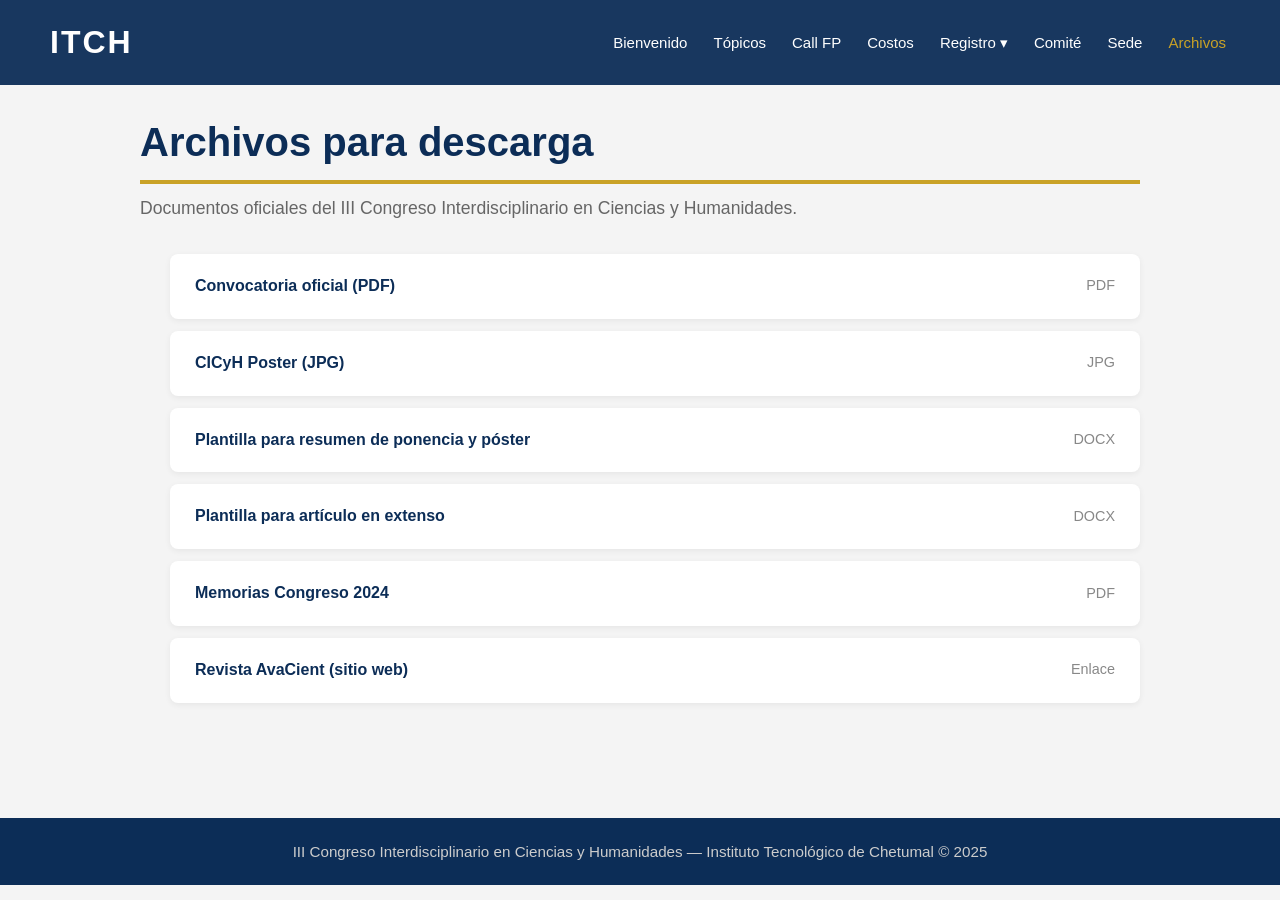
==== archivos.html @ 8d5da8f0 "archivos iniciales" ====
<!DOCTYPE html>
<html lang="es">
<head>
    <meta charset="UTF-8">
    <meta name="viewport" content="width=device-width, initial-scale=1.0">
    <title>Archivos — III Congreso Interdisciplinario</title>
    <link rel="stylesheet" href="css/style.css">
</head>
<body>

    <header>
        <nav class="navbar">
            <div class="logo"><a href="index.html"><h2>ITCH</h2></a></div>
            <ul class="menu">
                <li><a href="index.html">Bienvenido</a></li>
                <li><a href="topicos.html">Tópicos</a></li>
                <li><a href="call-fp.html">Call FP</a></li>
                <li><a href="costos.html">Costos</a></li>
                <li>
                    <a href="#">Registro ▾</a>
                    <ul class="submenu">
                        <li><a href="registro-publicacion.html">Trabajo con publicación</a></li>
                        <li><a href="registro-sin-publicacion.html">Trabajo sin publicación</a></li>
                        <li><a href="registro-asistente.html">Asistente</a></li>
                    </ul>
                </li>
                <li><a href="comite.html">Comité</a></li>
                <li><a href="sede.html">Sede</a></li>
                <li><a href="archivos.html" class="activo">Archivos</a></li>
            </ul>
        </nav>
    </header>

    <main class="pagina">

        <h1>Archivos para descarga</h1>
        <p class="subtitulo">Documentos oficiales del III Congreso Interdisciplinario en Ciencias y Humanidades.</p>

        <ul class="lista-archivos">

            <li>
                <a href="archivos/convocatoria.pdf" download>Convocatoria oficial (PDF)</a>
                <span class="tipo">PDF</span>
            </li>

            <li>
                <a href="archivos/cicyh-poster.jpg" download>CICyH Poster (JPG)</a>
                <span class="tipo">JPG</span>
            </li>

            <li>
                <a href="archivos/plantilla-resumen-poster.docx" download>Plantilla para resumen de ponencia y póster</a>
                <span class="tipo">DOCX</span>
            </li>

            <li>
                <a href="archivos/plantilla-articulo-extenso.docx" download>Plantilla para artículo en extenso</a>
                <span class="tipo">DOCX</span>
            </li>

            <li>
                <a href="archivos/memorias-congreso-2024.pdf" download>Memorias Congreso 2024</a>
                <span class="tipo">PDF</span>
            </li>

            <li>
                <a href="https://avacient.itchetumal.edu.mx/" target="_blank">Revista AvaCient (sitio web)</a>
                <span class="tipo">Enlace</span>
            </li>

        </ul>

    </main>

    <footer>
        <p>III Congreso Interdisciplinario en Ciencias y Humanidades — Instituto Tecnológico de Chetumal © 2025</p>
    </footer>

    <script src="js/script.js"></script>
</body>
</html>
---- css/style.css ----
/* ============================================================
   style.css — III Congreso Interdisciplinario en Ciencias y Humanidades
   Instituto Tecnológico de Chetumal (ITCH)
   HTML + CSS vanilla. Diseño pensado para escritorio.
   ============================================================ */

/* --- Reset: elimina márgenes y bordes por defecto del navegador --- */
* {
    margin: 0;
    padding: 0;
    box-sizing: border-box;
    font-family: Arial, Helvetica, sans-serif;
}

body {
    background-color: #f4f4f4;
    color: #333;
    min-width: 1024px;
}

/* ============================================================
   BARRA DE NAVEGACIÓN — Flexbox horizontal
   ============================================================ */

.navbar {
    width: 100%;
    height: 85px;
    background-color: rgba(12, 45, 87, 0.95);
    display: flex;
    justify-content: space-between;
    align-items: center;
    padding: 0 50px;
    position: fixed;
    top: 0;
    z-index: 1000;
    backdrop-filter: blur(5px);
}

.logo a {
    text-decoration: none;
}

.logo h2 {
    color: white;
    font-size: 32px;
    letter-spacing: 2px;
}

.menu {
    display: flex;
    list-style: none;
    gap: 18px;
    align-items: center;
}

.menu > li {
    position: relative;
}

.menu li a {
    text-decoration: none;
    color: white;
    font-size: 15px;
    transition: 0.3s;
    display: block;
    padding: 8px 4px;
}

.menu li a:hover,
.menu li a.activo {
    color: #c9a227;
}

/* Submenú de segundo nivel (Registro) */
.submenu {
    display: none;
    position: absolute;
    top: 100%;
    left: 0;
    background-color: #0c2d57;
    list-style: none;
    min-width: 240px;
    border-radius: 0 0 8px 8px;
    box-shadow: 0 4px 12px rgba(0, 0, 0, 0.3);
    padding: 8px 0;
}

.menu > li:hover .submenu {
    display: block;
}

.submenu li a {
    padding: 10px 20px;
    font-size: 14px;
}

.submenu li a:hover {
    background-color: rgba(201, 162, 39, 0.15);
}

/* ============================================================
   HERO — Portada principal (index.html)
   ============================================================ */

.hero {
    width: 100%;
    height: 100vh;
    background:
        linear-gradient(rgba(0, 0, 0, 0.55), rgba(0, 0, 0, 0.55)),
        url('../img/fondo.jpg');
    background-size: cover;
    background-position: center;
    display: flex;
    justify-content: center;
    align-items: center;
    text-align: center;
    padding: 0 20px;
}

.contenido {
    max-width: 1100px;
    margin-top: 40px;
}

.contenido h1 {
    color: white;
    font-size: 4rem;
    font-weight: 900;
    line-height: 1.1;
    letter-spacing: 2px;
    margin-bottom: 25px;
    text-transform: uppercase;
}

.texto-legal {
    color: #f1f1f1;
    font-size: 1.2rem;
    margin-bottom: 40px;
    line-height: 1.6;
}

.botones {
    display: flex;
    justify-content: center;
    align-items: center;
    gap: 20px;
}

.btn {
    background-color: #c9a227;
    color: white;
    padding: 16px 40px;
    border-radius: 10px;
    text-decoration: none;
    font-size: 18px;
    font-weight: bold;
    transition: 0.3s;
    border: none;
    cursor: pointer;
    display: inline-block;
}

.btn:hover {
    transform: translateY(-3px);
    background-color: #a88414;
}

.btn-secundario {
    background-color: #8b1e3f;
}

.btn-secundario:hover {
    background-color: #701730;
}

.btn-limpiar {
    background-color: #666;
}

.btn-limpiar:hover {
    background-color: #444;
}

/* ============================================================
   TARJETAS — Acceso rápido (index.html y archivos.html)
   ============================================================ */

.cards {
    width: 100%;
    padding: 80px 50px;
    display: grid;
    grid-template-columns: repeat(3, 1fr);
    gap: 30px;
}

.card {
    background-color: white;
    padding: 35px 28px;
    border-radius: 15px;
    box-shadow: 0 5px 15px rgba(0, 0, 0, 0.1);
    text-align: center;
    transition: 0.3s;
}

.card:hover {
    transform: translateY(-8px);
}

.card h3 {
    color: #0c2d57;
    font-size: 24px;
    margin-bottom: 12px;
}

.card p {
    color: #555;
    line-height: 1.5;
    margin-bottom: 18px;
}

.card a {
    color: #c9a227;
    font-weight: bold;
    text-decoration: none;
}

.card a:hover {
    text-decoration: underline;
}

/* ============================================================
   PÁGINAS INTERNAS — Contenedor general
   ============================================================ */

.pagina {
    max-width: 1100px;
    margin: 0 auto;
    padding: 120px 50px 60px;
}

.pagina h1 {
    color: #0c2d57;
    font-size: 2.5rem;
    margin-bottom: 10px;
    border-bottom: 4px solid #c9a227;
    padding-bottom: 15px;
}

.pagina .subtitulo {
    color: #666;
    font-size: 1.1rem;
    margin-bottom: 30px;
}

.pagina h2 {
    color: #0c2d57;
    font-size: 1.5rem;
    margin: 30px 0 15px;
}

.pagina p {
    line-height: 1.7;
    margin-bottom: 15px;
    color: #444;
}

.pagina ul,
.pagina ol {
    margin: 15px 0 15px 30px;
    line-height: 1.8;
    color: #444;
}

.pagina a {
    color: #0c2d57;
}

.info-box {
    background-color: white;
    border-left: 5px solid #c9a227;
    padding: 20px 25px;
    margin: 25px 0;
    border-radius: 0 8px 8px 0;
    box-shadow: 0 2px 8px rgba(0, 0, 0, 0.08);
}

.info-box strong {
    color: #0c2d57;
}

/* ============================================================
   TÓPICOS — Grid de 3 áreas temáticas
   ============================================================ */

.topicos-grid {
    display: grid;
    grid-template-columns: repeat(3, 1fr);
    gap: 25px;
    margin-top: 30px;
}

.topico-card {
    background-color: white;
    padding: 28px;
    border-radius: 12px;
    box-shadow: 0 4px 12px rgba(0, 0, 0, 0.1);
}

.topico-card h3 {
    color: #8b1e3f;
    font-size: 1.15rem;
    margin-bottom: 15px;
    line-height: 1.3;
}

.topico-card ul {
    margin-left: 18px;
    font-size: 0.95rem;
}

/* ============================================================
   TABLAS — Costos y fechas
   ============================================================ */

.tabla-datos {
    width: 100%;
    border-collapse: collapse;
    margin: 20px 0;
    background-color: white;
    box-shadow: 0 2px 10px rgba(0, 0, 0, 0.08);
    border-radius: 8px;
    overflow: hidden;
}

.tabla-datos th,
.tabla-datos td {
    padding: 14px 20px;
    text-align: left;
    border-bottom: 1px solid #e0e0e0;
}

.tabla-datos th {
    background-color: #0c2d57;
    color: white;
}

.tabla-datos tr:last-child td {
    border-bottom: none;
}

.tabla-datos tr:nth-child(even) {
    background-color: #f9f9f9;
}

/* Botones de descarga en Call FP */
.botones-descarga {
    display: flex;
    gap: 20px;
    margin: 25px 0;
    flex-wrap: wrap;
}

/* ============================================================
   FORMULARIOS DE REGISTRO
   ============================================================ */

.formulario {
    background-color: white;
    padding: 35px 40px;
    border-radius: 12px;
    box-shadow: 0 4px 15px rgba(0, 0, 0, 0.1);
    margin-top: 20px;
}

.grupo-campo {
    margin-bottom: 20px;
}

.grupo-campo label {
    display: block;
    font-weight: bold;
    color: #0c2d57;
    margin-bottom: 6px;
}

.grupo-campo input,
.grupo-campo select,
.grupo-campo textarea {
    width: 100%;
    padding: 12px 14px;
    border: 2px solid #ddd;
    border-radius: 8px;
    font-size: 16px;
}

.grupo-campo input:focus,
.grupo-campo select:focus,
.grupo-campo textarea:focus {
    outline: none;
    border-color: #c9a227;
}

.grupo-campo textarea {
    min-height: 90px;
    resize: vertical;
}

.grupo-campo small {
    display: block;
    color: #777;
    margin-top: 4px;
    font-size: 0.85rem;
}

.fila-dos {
    display: flex;
    gap: 20px;
}

.fila-dos .grupo-campo {
    flex: 1;
}

.botones-formulario {
    display: flex;
    gap: 15px;
    margin-top: 10px;
}

/* ============================================================
   COMITÉ — Acordeón con details/summary
   ============================================================ */

.acordeon {
    margin-top: 25px;
}

.acordeon details {
    background-color: white;
    border-radius: 8px;
    margin-bottom: 12px;
    box-shadow: 0 2px 8px rgba(0, 0, 0, 0.08);
}

.acordeon summary {
    padding: 18px 25px;
    font-size: 1.1rem;
    font-weight: bold;
    color: #0c2d57;
    cursor: pointer;
    background-color: #eef2f7;
    list-style: none;
}

.acordeon summary::before {
    content: "▶ ";
    color: #c9a227;
    font-size: 0.85rem;
}

.acordeon details[open] summary::before {
    content: "▼ ";
}

.acordeon .contenido-acordeon {
    padding: 20px 25px;
    line-height: 1.8;
}

.acordeon .contenido-acordeon ul {
    margin-left: 20px;
}

/* ============================================================
   SEDE — Datos de contacto y mapa
   ============================================================ */

.sede-info {
    display: flex;
    gap: 40px;
    margin-top: 25px;
}

.sede-datos {
    flex: 1;
}

.sede-datos a {
    color: #0c2d57;
}

.sede-mapa {
    flex: 1;
    min-height: 380px;
    border-radius: 12px;
    overflow: hidden;
    border: 2px solid #ddd;
}

.sede-mapa iframe {
    width: 100%;
    height: 380px;
    border: 0;
}

/* ============================================================
   ARCHIVOS — Lista de descargas
   ============================================================ */

.lista-archivos {
    list-style: none;
    margin: 25px 0;
    padding: 0;
}

.lista-archivos li {
    background-color: white;
    margin-bottom: 12px;
    padding: 18px 25px;
    border-radius: 8px;
    box-shadow: 0 2px 6px rgba(0, 0, 0, 0.06);
    display: flex;
    justify-content: space-between;
    align-items: center;
}

.lista-archivos a {
    color: #0c2d57;
    font-weight: bold;
    text-decoration: none;
}

.lista-archivos a:hover {
    color: #c9a227;
}

.lista-archivos .tipo {
    color: #888;
    font-size: 0.9rem;
}

/* ============================================================
   PÁGINA DE ÉXITO (exito.html)
   ============================================================ */

.exito {
    text-align: center;
    padding: 180px 50px 80px;
    max-width: 700px;
    margin: 0 auto;
}

.exito-icono {
    font-size: 5rem;
    color: #2e7d32;
    margin-bottom: 20px;
}

.exito h1 {
    color: #0c2d57;
    font-size: 2.2rem;
    margin-bottom: 15px;
}

.exito p {
    color: #555;
    font-size: 1.1rem;
    margin-bottom: 20px;
    line-height: 1.6;
}

/* ============================================================
   PIE DE PÁGINA
   ============================================================ */

footer {
    background-color: #0c2d57;
    color: white;
    text-align: center;
    padding: 25px 50px;
    margin-top: 40px;
}

footer p {
    font-size: 0.95rem;
    color: #ccc;
}
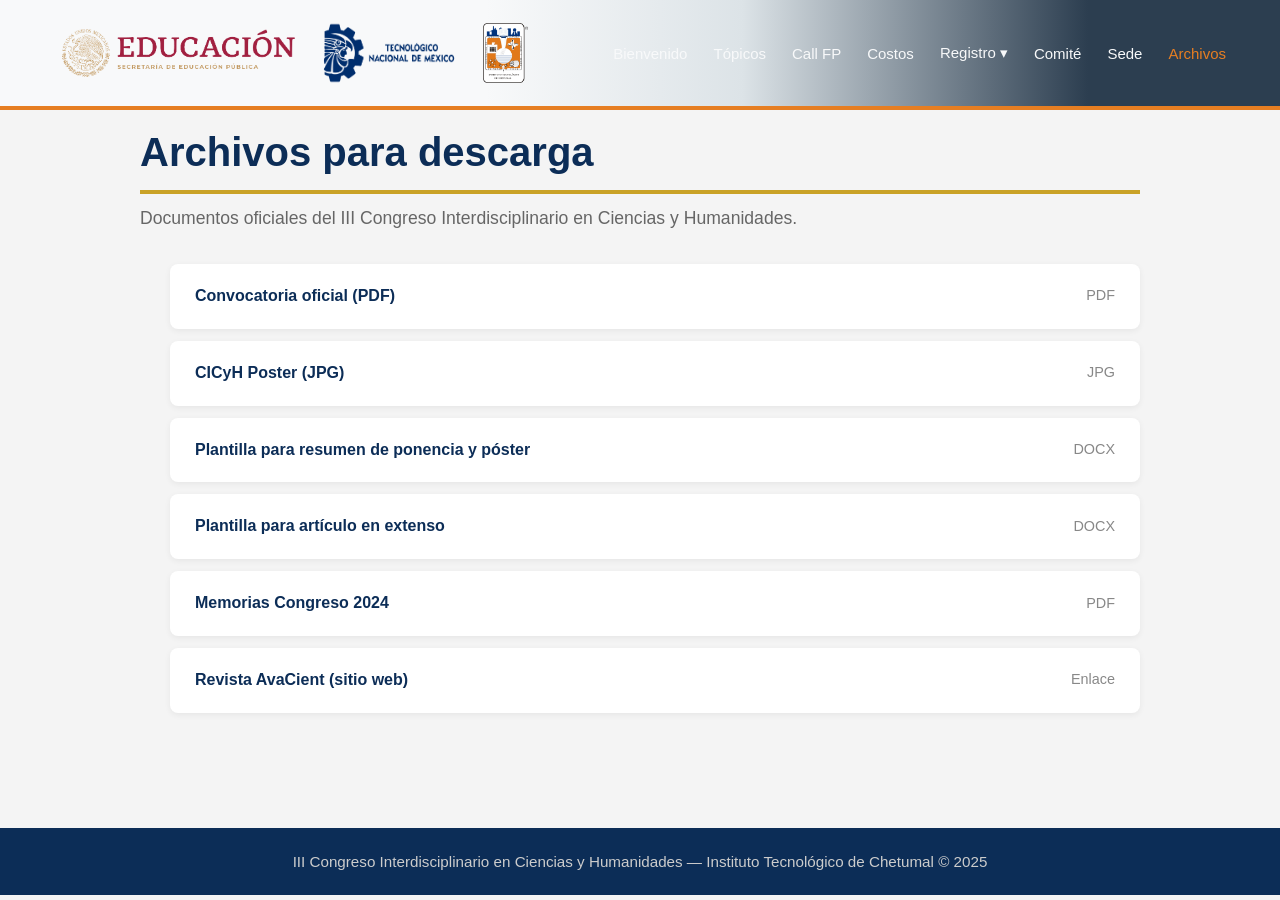
==== commit 59464b2f: "Actualización del sistema de diseño y modificacion del encabezado" ====
--- a/archivos.html
+++ b/archivos.html
@@ -9,8 +9,15 @@
 <body>
 
     <header>
-        <nav class="navbar">
-            <div class="logo"><a href="index.html"><h2>ITCH</h2></a></div>
+        <nav class="navbar navbar-institucional">
+            <!-- Bloque institucional: logos oficiales alineados a la izquierda -->
+            <div class="navbar-logos">
+                <a href="index.html" class="navbar-logos-link">
+                    <img src="img/logo_educacion.png" alt="Secretaría de Educación Pública" class="nav-logo logo-educacion">
+                    <img src="img/logo_tecnm.png" alt="Tecnológico Nacional de México" class="nav-logo logo-tecnm">
+                    <img src="img/logo_itch.png" alt="Instituto Tecnológico de Chetumal" class="nav-logo logo-itch">
+                </a>
+            </div>
             <ul class="menu">
                 <li><a href="index.html">Bienvenido</a></li>
                 <li><a href="topicos.html">Tópicos</a></li>
--- a/css/style.css
+++ b/css/style.css
@@ -18,14 +18,36 @@
     min-width: 1024px;
 }
 
+.texto-centrado {
+    text-align: center;
+    font-size: 1.2rem;
+    font-weight: bold;
+    color: #000000;
+    margin-bottom: 20px;
+    margin-top: 20px;
+    margin-left: 20px;
+    margin-right: 20px;
+}
+
+.texto-rojo {
+    color: #ff0000;
+    font-weight: bold;
+    font-size: 1.2rem;
+    margin-bottom: 20px;
+    margin-top: 20px;
+    margin-left: 20px;
+    margin-right: 20px;
+}
+
 /* ============================================================
    BARRA DE NAVEGACIÓN — Flexbox horizontal
    ============================================================ */
 
 .navbar {
     width: 100%;
-    height: 85px;
-    background-color: rgba(12, 45, 87, 0.95);
+    height: 110px;
+    /* Secondary #2C3E50 — fondo base del navbar (páginas internas) */
+    background-color: #2C3E50;
     display: flex;
     justify-content: space-between;
     align-items: center;
@@ -33,15 +55,71 @@
     position: fixed;
     top: 0;
     z-index: 1000;
-    backdrop-filter: blur(5px);
-}
-
+    /* Primary #E67E22 — borde inferior institucional */
+    border-bottom: 4px solid #E67E22;
+}
+
+/* Navbar institucional de index.html — degradado horizontal refinado */
+.navbar-institucional {
+    padding: 0 50px;
+    background: linear-gradient(
+        90deg,
+        #F8F9FA 0%,
+        #F8F9FA 38%,
+        #DCE3E7 58%,
+        #2C3E50 85%,
+        #2C3E50 100%
+    );
+}
+
+/* Bloque de logos oficiales (zona clara e intermedia del degradado) */
+.navbar-logos {
+    display: flex;
+    align-items: center;
+    flex-shrink: 0;
+    /* Aire visual extra al bloque institucional dentro del padding del navbar */
+    padding-left: 12px;
+}
+
+.navbar-logos-link {
+    display: flex;
+    align-items: center;
+    gap: 24px;
+    text-decoration: none;
+}
+
+.nav-logo {
+    display: block;
+    width: auto;
+    object-fit: contain;
+}
+
+/* Proporciones equilibradas — SEP clara, TecNM con mayor presencia, ITCH contenido */
+.navbar-logos .logo-educacion {
+    max-height: 48px;
+}
+
+.navbar-logos .logo-tecnm {
+    max-height: 62px;
+}
+
+.navbar-logos .logo-itch {
+    max-height: 60px;
+}
+
+/* Menú alineado a la derecha sobre la zona oscura del degradado */
+.navbar-institucional .menu {
+    margin-left: auto;
+}
+
+/* Logo de texto ITCH en las demás páginas del sitio */
 .logo a {
     text-decoration: none;
 }
 
 .logo h2 {
-    color: white;
+    /* Neutral #F8F9FA — texto del logo ITCH en el menú */
+    color: #F8F9FA;
     font-size: 32px;
     letter-spacing: 2px;
 }
@@ -59,7 +137,8 @@
 
 .menu li a {
     text-decoration: none;
-    color: white;
+    /* Neutral #F8F9FA — texto del menú */
+    color: #F8F9FA;
     font-size: 15px;
     transition: 0.3s;
     display: block;
@@ -68,7 +147,8 @@
 
 .menu li a:hover,
 .menu li a.activo {
-    color: #c9a227;
+    /* Secondary #E67E22 — hover y enlace activo */
+    color: #E67E22;
 }
 
 /* Submenú de segundo nivel (Registro) */
@@ -77,12 +157,15 @@
     position: absolute;
     top: 100%;
     left: 0;
-    background-color: #0c2d57;
+    /* Tertiary #2C3E50 — fondo del submenú Registro */
+    background-color: #2C3E50;
     list-style: none;
     min-width: 240px;
     border-radius: 0 0 8px 8px;
     box-shadow: 0 4px 12px rgba(0, 0, 0, 0.3);
     padding: 8px 0;
+    border: 1px solid #2C3E50;
+    border-top: none;
 }
 
 .menu > li:hover .submenu {
@@ -95,7 +178,9 @@
 }
 
 .submenu li a:hover {
-    background-color: rgba(201, 162, 39, 0.15);
+    /* Secondary #E67E22 — resaltado en submenú */
+    background-color: rgba(230, 126, 34, 0.2);
+    color: #E67E22;
 }
 
 /* ============================================================
@@ -235,7 +320,7 @@
 .pagina {
     max-width: 1100px;
     margin: 0 auto;
-    padding: 120px 50px 60px;
+    padding: 130px 50px 60px; /* 130px compensa navbar fijo de 110px */
 }
 
 .pagina h1 {
@@ -360,6 +445,23 @@
     flex-wrap: wrap;
 }
 
+/* Contraste: .pagina a pone texto azul oscuro; aquí lo corregimos por botón */
+.botones-descarga .btn {
+    color: #0c2d57; /* Amarillo/dorado: azul oscuro legible sobre fondo claro */
+}
+
+.botones-descarga .btn:hover {
+    color: #0c2d57;
+}
+
+.botones-descarga .btn.btn-secundario {
+    color: white; /* Guinda/vino: texto blanco sobre fondo oscuro */
+}
+
+.botones-descarga .btn.btn-secundario:hover {
+    color: white;
+}
+
 /* ============================================================
    FORMULARIOS DE REGISTRO
    ============================================================ */
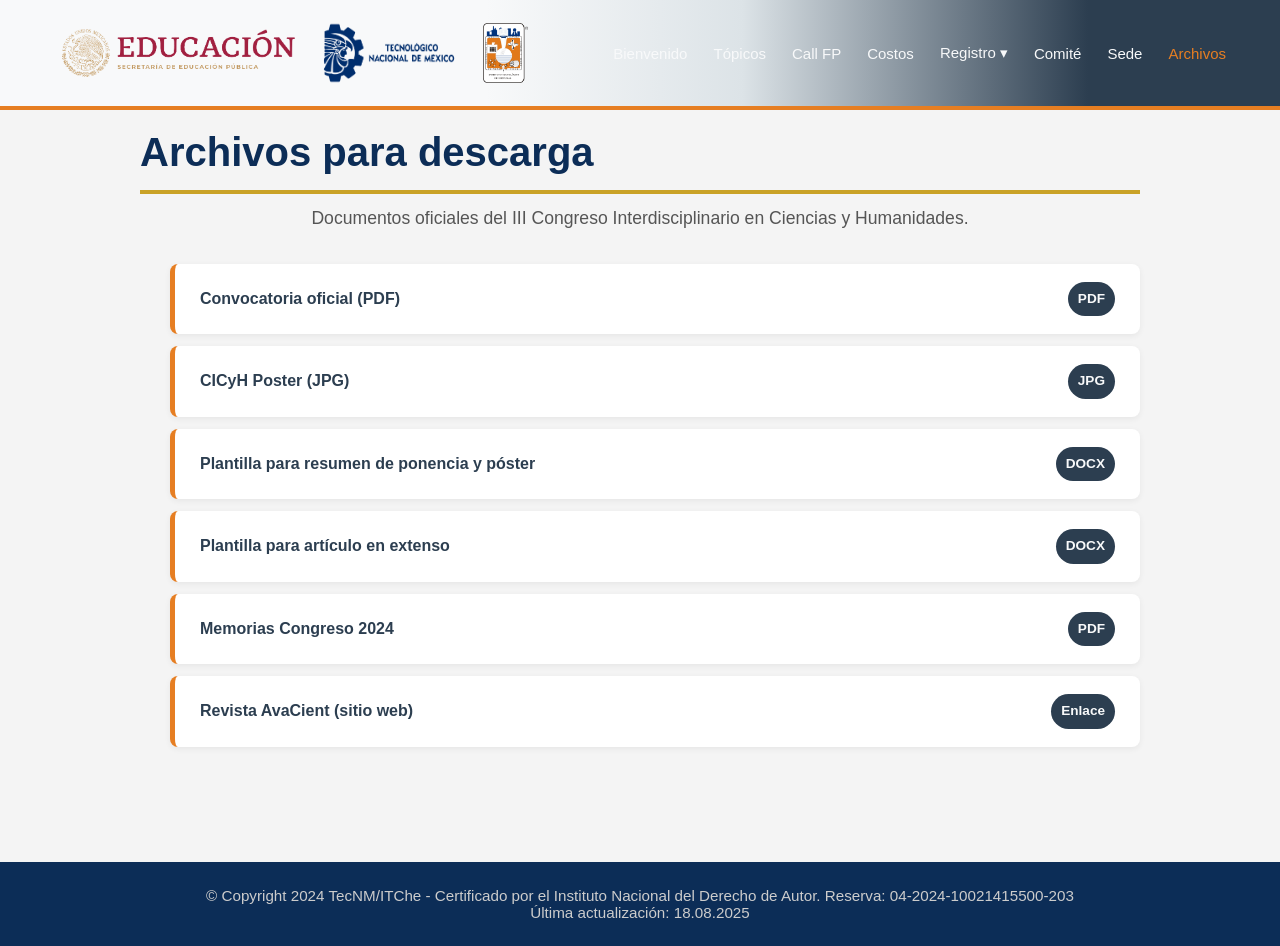
==== commit 557e827b: "actualizacion de estilos en todas las paginas" ====
--- a/archivos.html
+++ b/archivos.html
@@ -80,7 +80,13 @@
     </main>
 
     <footer>
-        <p>III Congreso Interdisciplinario en Ciencias y Humanidades — Instituto Tecnológico de Chetumal © 2025</p>
+        <p>
+            © Copyright 2024 TecNM/ITChe - Certificado por el Instituto Nacional del Derecho de Autor.
+            Reserva: 04-2024-10021415500-203
+        </p>
+        <p>
+            Última actualización: 18.08.2025
+        </p>
     </footer>
 
     <script src="js/script.js"></script>
--- a/css/style.css
+++ b/css/style.css
@@ -37,6 +37,57 @@
     margin-top: 20px;
     margin-left: 20px;
     margin-right: 20px;
+}
+
+/* --- Logo y datos del evento (index.html) --- */
+.logo-congreso {
+    text-align: center;
+    margin: 30px 0 20px;
+}
+
+.logo-congreso img {
+    width: 500px;
+    max-width: 100%;
+    height: auto;
+}
+
+.datos-evento {
+    text-align: center;
+    margin: 20px 0;
+}
+
+.evento-titulo {
+    font-size: 1.25rem;
+    font-weight: bold;
+    color: #2C3E50;
+    margin-bottom: 8px;
+}
+
+.evento-detalles {
+    font-size: 1.15rem;
+    font-weight: bold;
+    color: #333333;
+    line-height: 1.5;
+}
+
+/* --- Redes sociales (index.html) --- */
+.redes-sociales {
+    display: flex;
+    justify-content: center;
+    align-items: center;
+    gap: 18px;
+    margin: 20px 0;
+}
+
+.icono-red-social {
+    width: 32px;
+    height: 32px;
+    object-fit: contain;
+    transition: 0.3s;
+}
+
+.icono-red-social:hover {
+    transform: scale(1.15);
 }
 
 /* ============================================================
@@ -190,11 +241,8 @@
 .hero {
     width: 100%;
     height: 100vh;
-    background:
-        linear-gradient(rgba(0, 0, 0, 0.55), rgba(0, 0, 0, 0.55)),
-        url('../img/fondo.jpg');
-    background-size: cover;
-    background-position: center;
+    /* Fondo claro igual al resto del sitio (sin imagen ni capa oscura) */
+    background-color: #f4f4f4;
     display: flex;
     justify-content: center;
     align-items: center;
@@ -208,18 +256,24 @@
 }
 
 .contenido h1 {
-    color: white;
+    /* Secondary #2C3E50 — título legible sobre fondo claro */
+    color: #2C3E50;
     font-size: 4rem;
     font-weight: 900;
     line-height: 1.1;
     letter-spacing: 2px;
     margin-bottom: 25px;
     text-transform: uppercase;
+    text-shadow: none;
+    /* Primary #E67E22 — acento institucional bajo el título */
+    border-bottom: 5px solid #E67E22;
+    padding-bottom: 20px;
 }
 
 .texto-legal {
-    color: #f1f1f1;
+    color: #333333;
     font-size: 1.2rem;
+    font-weight: bold;
     margin-bottom: 40px;
     line-height: 1.6;
 }
@@ -232,8 +286,8 @@
 }
 
 .btn {
-    background-color: #c9a227;
-    color: white;
+    background-color: #E67E22;
+    color: #F8F9FA;
     padding: 16px 40px;
     border-radius: 10px;
     text-decoration: none;
@@ -247,23 +301,35 @@
 
 .btn:hover {
     transform: translateY(-3px);
-    background-color: #a88414;
+    background-color: #cf6f1d;
+    color: #F8F9FA;
 }
 
 .btn-secundario {
-    background-color: #8b1e3f;
+    background-color: #2C3E50;
+    color: #F8F9FA;
 }
 
 .btn-secundario:hover {
-    background-color: #701730;
+    background-color: #1f2d3a;
+    color: #F8F9FA;
+}
+
+/* Evita que .pagina a sobrescriba el color de los botones-enlace */
+.pagina a.btn,
+.pagina a.btn:hover {
+    color: #F8F9FA;
+    text-decoration: none;
 }
 
 .btn-limpiar {
-    background-color: #666;
+    background-color: #7F8C8D;
+    color: #F8F9FA;
 }
 
 .btn-limpiar:hover {
-    background-color: #444;
+    background-color: #2C3E50;
+    color: #F8F9FA;
 }
 
 /* ============================================================
@@ -332,9 +398,11 @@
 }
 
 .pagina .subtitulo {
-    color: #666;
+    max-width: 800px;
+    margin: 0 auto 30px;
+    text-align: center;
+    color: #555;
     font-size: 1.1rem;
-    margin-bottom: 30px;
 }
 
 .pagina h2 {
@@ -357,12 +425,18 @@
 }
 
 .pagina a {
-    color: #0c2d57;
+    color: #2C3E50;
+    font-weight: bold;
+}
+
+.pagina a:hover {
+    color: #E67E22;
 }
 
 .info-box {
     background-color: white;
-    border-left: 5px solid #c9a227;
+    /* Primary #E67E22 — acento lateral institucional */
+    border-left: 5px solid #E67E22;
     padding: 20px 25px;
     margin: 25px 0;
     border-radius: 0 8px 8px 0;
@@ -370,7 +444,7 @@
 }
 
 .info-box strong {
-    color: #0c2d57;
+    color: #2C3E50;
 }
 
 /* ============================================================
@@ -388,19 +462,29 @@
     background-color: white;
     padding: 28px;
     border-radius: 12px;
-    box-shadow: 0 4px 12px rgba(0, 0, 0, 0.1);
+    /* Primary #E67E22 — acento superior institucional */
+    border-top: 5px solid #E67E22;
+    box-shadow: 0 4px 12px rgba(0, 0, 0, 0.10);
 }
 
 .topico-card h3 {
-    color: #8b1e3f;
+    /* Secondary #2C3E50 — título de cada área temática */
+    color: #2C3E50;
     font-size: 1.15rem;
     margin-bottom: 15px;
     line-height: 1.3;
+    border-bottom: 3px solid #E67E22;
+    padding-bottom: 10px;
 }
 
 .topico-card ul {
     margin-left: 18px;
     font-size: 0.95rem;
+    line-height: 1.7;
+}
+
+.topico-card ul li {
+    margin-bottom: 6px;
 }
 
 /* ============================================================
@@ -415,6 +499,8 @@
     box-shadow: 0 2px 10px rgba(0, 0, 0, 0.08);
     border-radius: 8px;
     overflow: hidden;
+    /* Primary #E67E22 — acento superior institucional */
+    border-top: 5px solid #E67E22;
 }
 
 .tabla-datos th,
@@ -425,8 +511,14 @@
 }
 
 .tabla-datos th {
-    background-color: #0c2d57;
-    color: white;
+    /* Secondary #2C3E50 — encabezado de tabla */
+    background-color: #2C3E50;
+    color: #F8F9FA;
+}
+
+.tabla-datos td:first-child {
+    font-weight: bold;
+    color: #2C3E50;
 }
 
 .tabla-datos tr:last-child td {
@@ -434,7 +526,7 @@
 }
 
 .tabla-datos tr:nth-child(even) {
-    background-color: #f9f9f9;
+    background-color: #F8F9FA;
 }
 
 /* Botones de descarga en Call FP */
@@ -443,23 +535,6 @@
     gap: 20px;
     margin: 25px 0;
     flex-wrap: wrap;
-}
-
-/* Contraste: .pagina a pone texto azul oscuro; aquí lo corregimos por botón */
-.botones-descarga .btn {
-    color: #0c2d57; /* Amarillo/dorado: azul oscuro legible sobre fondo claro */
-}
-
-.botones-descarga .btn:hover {
-    color: #0c2d57;
-}
-
-.botones-descarga .btn.btn-secundario {
-    color: white; /* Guinda/vino: texto blanco sobre fondo oscuro */
-}
-
-.botones-descarga .btn.btn-secundario:hover {
-    color: white;
 }
 
 /* ============================================================
@@ -470,7 +545,9 @@
     background-color: white;
     padding: 35px 40px;
     border-radius: 12px;
-    box-shadow: 0 4px 15px rgba(0, 0, 0, 0.1);
+    /* Primary #E67E22 — acento superior institucional */
+    border-top: 5px solid #E67E22;
+    box-shadow: 0 4px 15px rgba(0, 0, 0, 0.10);
     margin-top: 20px;
 }
 
@@ -481,7 +558,7 @@
 .grupo-campo label {
     display: block;
     font-weight: bold;
-    color: #0c2d57;
+    color: #2C3E50;
     margin-bottom: 6px;
 }
 
@@ -493,13 +570,15 @@
     border: 2px solid #ddd;
     border-radius: 8px;
     font-size: 16px;
+    background-color: #F8F9FA;
 }
 
 .grupo-campo input:focus,
 .grupo-campo select:focus,
 .grupo-campo textarea:focus {
     outline: none;
-    border-color: #c9a227;
+    border-color: #E67E22;
+    background-color: white;
 }
 
 .grupo-campo textarea {
@@ -509,7 +588,7 @@
 
 .grupo-campo small {
     display: block;
-    color: #777;
+    color: #666;
     margin-top: 4px;
     font-size: 0.85rem;
 }
@@ -541,22 +620,29 @@
     background-color: white;
     border-radius: 8px;
     margin-bottom: 12px;
+    /* Primary #E67E22 — acento superior institucional */
+    border-top: 4px solid #E67E22;
     box-shadow: 0 2px 8px rgba(0, 0, 0, 0.08);
+    overflow: hidden;
 }
 
 .acordeon summary {
     padding: 18px 25px;
     font-size: 1.1rem;
     font-weight: bold;
-    color: #0c2d57;
+    color: #2C3E50;
     cursor: pointer;
-    background-color: #eef2f7;
+    background-color: #F8F9FA;
     list-style: none;
+}
+
+.acordeon summary:hover {
+    background-color: #eef2f4;
 }
 
 .acordeon summary::before {
     content: "▶ ";
-    color: #c9a227;
+    color: #E67E22;
     font-size: 0.85rem;
 }
 
@@ -567,6 +653,11 @@
 .acordeon .contenido-acordeon {
     padding: 20px 25px;
     line-height: 1.8;
+    color: #444;
+}
+
+.acordeon .contenido-acordeon strong {
+    color: #2C3E50;
 }
 
 .acordeon .contenido-acordeon ul {
@@ -581,14 +672,37 @@
     display: flex;
     gap: 40px;
     margin-top: 25px;
+    align-items: stretch;
 }
 
 .sede-datos {
     flex: 1;
+    background-color: white;
+    padding: 28px;
+    border-radius: 12px;
+    /* Primary #E67E22 — acento superior institucional */
+    border-top: 5px solid #E67E22;
+    box-shadow: 0 4px 12px rgba(0, 0, 0, 0.08);
+}
+
+.sede-datos h2 {
+    color: #2C3E50;
+    margin-top: 0;
+    border-bottom: 3px solid #E67E22;
+    padding-bottom: 10px;
+}
+
+.sede-datos strong {
+    color: #2C3E50;
 }
 
 .sede-datos a {
-    color: #0c2d57;
+    color: #2C3E50;
+    font-weight: bold;
+}
+
+.sede-datos a:hover {
+    color: #E67E22;
 }
 
 .sede-mapa {
@@ -596,12 +710,14 @@
     min-height: 380px;
     border-radius: 12px;
     overflow: hidden;
-    border: 2px solid #ddd;
+    border: 3px solid #E67E22;
+    box-shadow: 0 4px 12px rgba(0, 0, 0, 0.08);
 }
 
 .sede-mapa iframe {
     width: 100%;
-    height: 380px;
+    height: 100%;
+    min-height: 380px;
     border: 0;
 }
 
@@ -620,25 +736,35 @@
     margin-bottom: 12px;
     padding: 18px 25px;
     border-radius: 8px;
+    /* Primary #E67E22 — acento lateral institucional */
+    border-left: 5px solid #E67E22;
     box-shadow: 0 2px 6px rgba(0, 0, 0, 0.06);
     display: flex;
     justify-content: space-between;
     align-items: center;
 }
 
+.lista-archivos li:hover {
+    background-color: #F8F9FA;
+}
+
 .lista-archivos a {
-    color: #0c2d57;
+    color: #2C3E50;
     font-weight: bold;
     text-decoration: none;
 }
 
 .lista-archivos a:hover {
-    color: #c9a227;
+    color: #E67E22;
 }
 
 .lista-archivos .tipo {
-    color: #888;
-    font-size: 0.9rem;
+    background-color: #2C3E50;
+    color: #F8F9FA;
+    font-size: 0.85rem;
+    font-weight: bold;
+    padding: 5px 10px;
+    border-radius: 20px;
 }
 
 /* ============================================================
@@ -653,19 +779,27 @@
 }
 
 .exito-icono {
-    font-size: 5rem;
-    color: #2e7d32;
-    margin-bottom: 20px;
+    width: 90px;
+    height: 90px;
+    /* Primary #E67E22 — ícono circular institucional */
+    background-color: #E67E22;
+    color: #F8F9FA;
+    border-radius: 50%;
+    display: flex;
+    justify-content: center;
+    align-items: center;
+    font-size: 4rem;
+    margin: 0 auto 25px;
 }
 
 .exito h1 {
-    color: #0c2d57;
+    color: #2C3E50;
     font-size: 2.2rem;
     margin-bottom: 15px;
 }
 
 .exito p {
-    color: #555;
+    color: #444;
     font-size: 1.1rem;
     margin-bottom: 20px;
     line-height: 1.6;
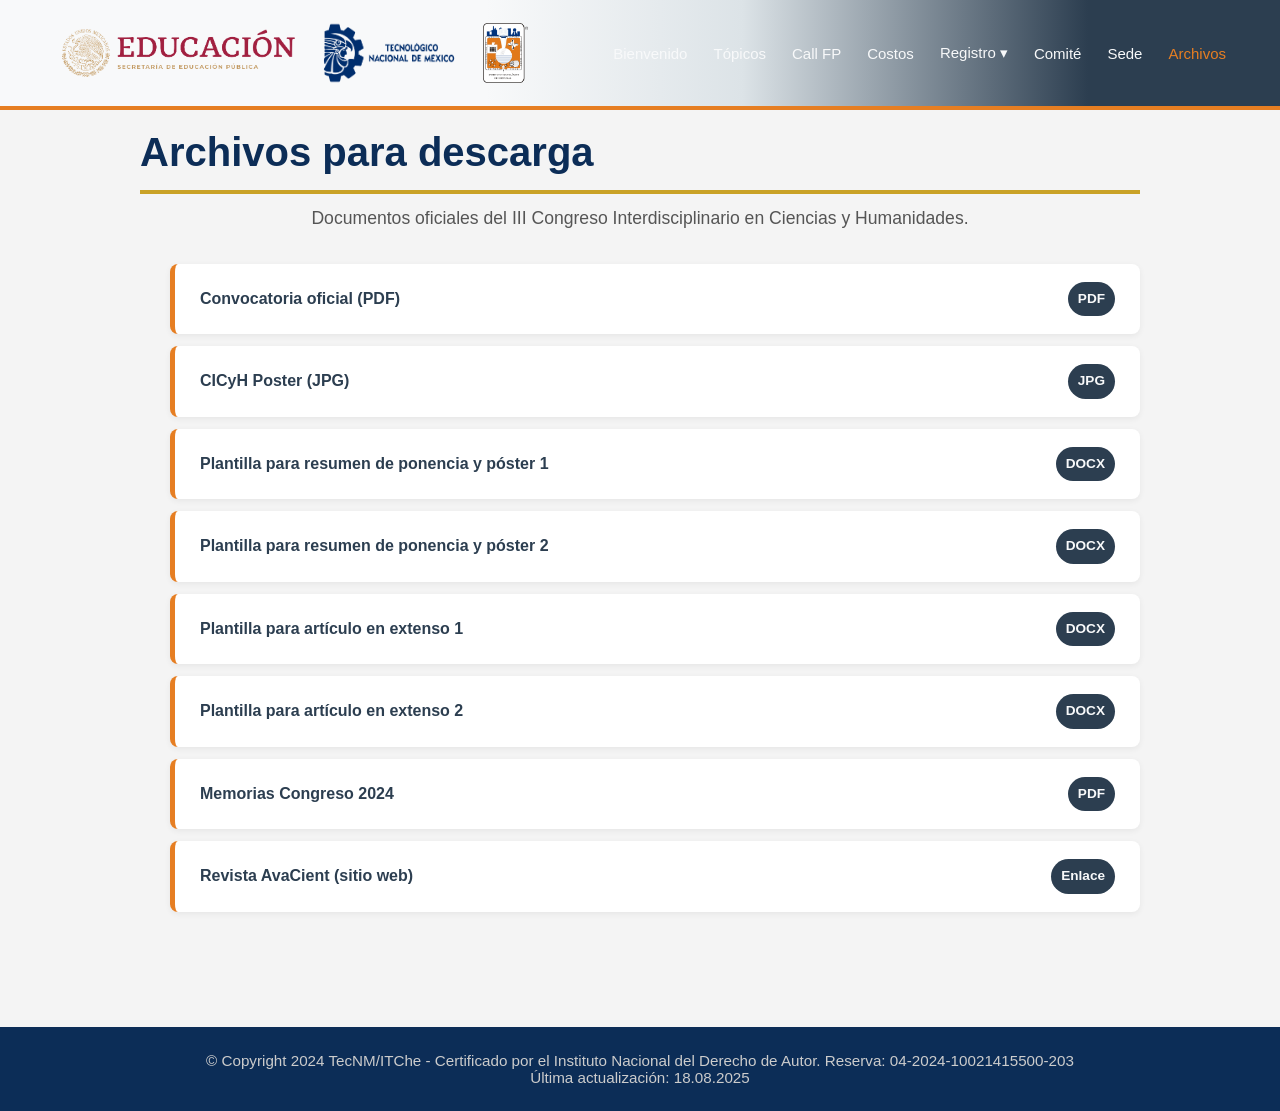
==== commit 045200a1: "Update downloadable congress documents" ====
--- a/archivos.html
+++ b/archivos.html
@@ -46,32 +46,42 @@
         <ul class="lista-archivos">
 
             <li>
-                <a href="archivos/convocatoria.pdf" download>Convocatoria oficial (PDF)</a>
+                <a href="archivos/convocatoria.pdf" target="_blank" download>Convocatoria oficial (PDF)</a>
                 <span class="tipo">PDF</span>
             </li>
 
             <li>
-                <a href="archivos/cicyh-poster.jpg" download>CICyH Poster (JPG)</a>
+                <a href="archivos/CICyH_poster.jpg" target="_blank" download>CICyH Poster (JPG)</a>
                 <span class="tipo">JPG</span>
             </li>
 
             <li>
-                <a href="archivos/plantilla-resumen-poster.docx" download>Plantilla para resumen de ponencia y póster</a>
+                <a href="archivos/plantilla_resycar_1.docx" target="_blank" download>Plantilla para resumen de ponencia y póster 1</a>
                 <span class="tipo">DOCX</span>
             </li>
 
             <li>
-                <a href="archivos/plantilla-articulo-extenso.docx" download>Plantilla para artículo en extenso</a>
+                <a href="archivos/plantilla_resycar_2.docx" target="_blank" download>Plantilla para resumen de ponencia y póster 2</a>
                 <span class="tipo">DOCX</span>
             </li>
 
             <li>
-                <a href="archivos/memorias-congreso-2024.pdf" download>Memorias Congreso 2024</a>
+                <a href="archivos/plantilla_extenso_1.docx" target="_blank" download>Plantilla para artículo en extenso 1</a>
+                <span class="tipo">DOCX</span>
+            </li>
+
+            <li>
+                <a href="archivos/plantilla_extenso_2.docx" target="_blank" download>Plantilla para artículo en extenso 2</a>
+                <span class="tipo">DOCX</span>
+            </li>
+
+            <li>
+                <a href="archivos/Memorias_Congreso_2024.pdf" target="_blank" download>Memorias Congreso 2024</a>
                 <span class="tipo">PDF</span>
             </li>
 
             <li>
-                <a href="https://avacient.itchetumal.edu.mx/" target="_blank">Revista AvaCient (sitio web)</a>
+                <a href="http://avacient.chetumal.tecnm.mx/index.php/revista/issue/view/5" target="_blank">Revista AvaCient (sitio web)</a>
                 <span class="tipo">Enlace</span>
             </li>
 
--- a/css/style.css
+++ b/css/style.css
@@ -668,6 +668,22 @@
    SEDE — Datos de contacto y mapa
    ============================================================ */
 
+/* Imagen de la entrada del ITCH */
+.imagen-sede {
+    text-align: center;
+    margin: 25px 0 35px;
+}
+
+.imagen-sede img {
+    width: 100%;
+    max-width: 1100px;
+    height: auto;
+    border-radius: 12px;
+    /* Primary #E67E22 — acento superior institucional */
+    border-top: 5px solid #E67E22;
+    box-shadow: 0 4px 12px rgba(0, 0, 0, 0.08);
+}
+
 .sede-info {
     display: flex;
     gap: 40px;
@@ -806,6 +822,74 @@
 }
 
 /* ============================================================
+   PASOS DE REGISTRO — Tarjetas con overlay (registro-publicacion.html)
+   ============================================================ */
+
+.pasos-grid {
+    display: grid;
+    grid-template-columns: repeat(3, 1fr);
+    gap: 25px;
+    margin-top: 30px;
+}
+
+.paso-card {
+    position: relative;
+    background-color: white;
+    border-radius: 12px;
+    overflow: hidden;
+    /* Primary #E67E22 — acento superior institucional */
+    border-top: 5px solid #E67E22;
+    box-shadow: 0 4px 12px rgba(0, 0, 0, 0.10);
+}
+
+.paso-card img {
+    width: 100%;
+    height: 420px;
+    object-fit: contain;
+    display: block;
+    background-color: #ffffff;
+    padding: 10px;
+}
+
+/* Texto del paso: aparece al pasar el cursor sobre la imagen */
+.paso-overlay {
+    position: absolute;
+    top: 0;
+    left: 0;
+    right: 0;
+    bottom: 0;
+    background: rgba(44, 62, 80, 0.92);
+    color: #F8F9FA;
+    padding: 22px;
+    display: flex;
+    align-items: center;
+    justify-content: center;
+    text-align: center;
+    opacity: 0;
+    transition: 0.3s;
+}
+
+.paso-card:hover .paso-overlay {
+    opacity: 1;
+}
+
+.paso-overlay p {
+    color: #F8F9FA;
+    font-size: 0.95rem;
+    line-height: 1.5;
+}
+
+.paso-overlay a {
+    color: #E67E22;
+    font-weight: bold;
+    text-decoration: underline;
+}
+
+.paso-overlay a:hover {
+    color: #F8F9FA;
+}
+
+/* ============================================================
    PIE DE PÁGINA
    ============================================================ */
 
